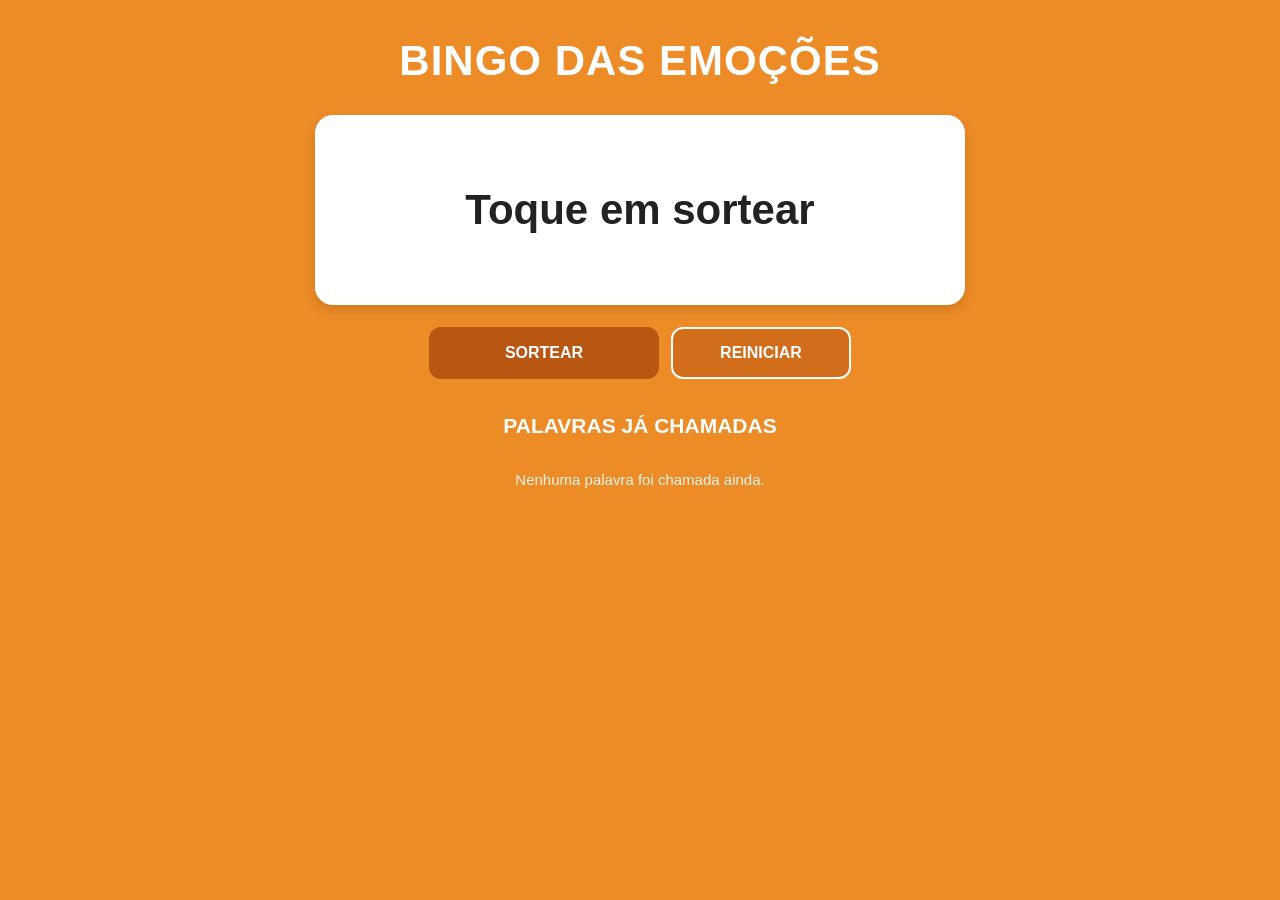
==== bingo.html @ 11f2b5f7 "Rename Bingo das Emoções to bingo.html" ====
<!DOCTYPE html>
<html lang="pt-BR">
<head>
<meta charset="UTF-8">
<meta name="viewport" content="width=device-width, initial-scale=1.0">
<title>Bingo das Emoções</title>

<style>
* {
    box-sizing: border-box;
}

body {
    margin: 0;
    min-height: 100vh;
    background: #ed8b27;
    font-family: Arial, sans-serif;
    color: white;
    padding: 25px 16px 35px;
}

main {
    width: 100%;
    max-width: 650px;
    margin: auto;
    text-align: center;
}

h1 {
    font-size: clamp(27px, 7vw, 42px);
    margin: 12px 0 30px;
    font-weight: 800;
    letter-spacing: 1px;
}

.caixa-sorteio {
    background: white;
    color: #222;
    width: 100%;
    min-height: 190px;
    border-radius: 18px;
    padding: 30px 18px;
    display: flex;
    flex-direction: column;
    justify-content: center;
    align-items: center;
    box-shadow: 0 5px 12px #00000020;
}

.palavra {
    font-size: clamp(25px, 7vw, 42px);
    font-weight: 800;
    overflow-wrap: anywhere;
}

.explicacao {
    margin-top: 22px;
    max-width: 480px;
    font-size: 16px;
    line-height: 1.5;
}

.explicacao strong {
    display: block;
    margin-bottom: 6px;
}

.explicacao p {
    margin: 0;
}

.escondido {
    display: none;
}

.botoes {
    display: flex;
    justify-content: center;
    gap: 12px;
    margin: 22px 0 35px;
}

button {
    border: none;
    border-radius: 12px;
    padding: 15px 24px;
    font-size: 16px;
    font-weight: bold;
    cursor: pointer;
    transition: 0.2s;
}

#sortear {
    background: #b95612;
    color: white;
    flex: 1;
    max-width: 230px;
}

#reiniciar {
    background: #d16d1b;
    color: white;
    border: 2px solid white;
    flex: 1;
    max-width: 180px;
}

button:disabled {
    opacity: 0.55;
    cursor: not-allowed;
}

button:not(:disabled):active {
    transform: scale(0.96);
}

h2 {
    font-size: 21px;
    margin-bottom: 18px;
}

.historico {
    text-align: center;
}

.lista-chamadas {
    display: flex;
    flex-wrap: wrap;
    justify-content: center;
    gap: 9px;
}

.palavra-chamada {
    color: white;
    background: #bd641c;
    padding: 9px 13px;
    border-radius: 9px;
    font-size: 15px;
    font-weight: bold;
}

.nenhuma {
    font-size: 15px;
    opacity: 0.9;
}

/* JANELA DE CONFIRMAÇÃO */

.modal {
    position: fixed;
    inset: 0;
    background: #00000080;
    display: flex;
    justify-content: center;
    align-items: center;
    padding: 20px;
    z-index: 10;
}

.modal.escondido {
    display: none;
}

.modal-conteudo {
    background: white;
    color: #222;
    width: 100%;
    max-width: 360px;
    padding: 28px 20px;
    border-radius: 18px;
    text-align: center;
}

.modal-conteudo h2 {
    margin-top: 0;
}

.modal-conteudo p {
    line-height: 1.5;
}

.confirmacao {
    display: flex;
    justify-content: center;
    gap: 12px;
    margin-top: 22px;
}

.sim {
    background: #b95612;
    color: white;
}

.nao {
    background: #e8e8e8;
    color: #222;
}

@media (max-width: 400px) {
    body {
        padding: 20px 13px 30px;
    }

    h1 {
        margin-bottom: 25px;
    }

    .caixa-sorteio {
        min-height: 175px;
        padding: 25px 14px;
    }

    button {
        padding: 14px 12px;
        font-size: 14px;
    }

    h2 {
        font-size: 19px;
    }
}
</style>
</head>

<body>

<main>

    <h1>BINGO DAS EMOÇÕES</h1>

    <section class="caixa-sorteio">

        <div class="palavra" id="palavra">
            Toque em sortear
        </div>

        <div class="explicacao escondido" id="explicacao">
            <strong>O que significa?</strong>
            <p id="textoExplicacao"></p>
        </div>

    </section>

    <div class="botoes">

        <button id="sortear" onclick="sortearPalavra()">
            SORTEAR
        </button>

        <button id="reiniciar" onclick="abrirConfirmacao()">
            REINICIAR
        </button>

    </div>

    <section class="historico">

        <h2>PALAVRAS JÁ CHAMADAS</h2>

        <div class="lista-chamadas" id="listaChamadas">
            <p class="nenhuma">Nenhuma palavra foi chamada ainda.</p>
        </div>

    </section>

</main>

<!-- CONFIRMAÇÃO PARA REINICIAR -->

<div class="modal escondido" id="modal">

    <div class="modal-conteudo">

        <h2>Você quer reiniciar?</h2>

        <p>Todas as palavras já sorteadas serão apagadas.</p>

        <div class="confirmacao">

            <button class="sim" onclick="confirmarReinicio()">
                SIM
            </button>

            <button class="nao" onclick="fecharConfirmacao()">
                NÃO
            </button>

        </div>

    </div>

</div>

<script>

// LISTA DE PALAVRAS E EXPLICAÇÕES

const palavras = [
    "Alegria",
    "Amor",
    "Afeto",
    "Carinho",
    "Felicidade",
    "Euforia",
    "Empolgação",
    "Entusiasmo",
    "Prazer",
    "Gratidão",
    "Esperança",
    "Alívio",
    "Orgulho",
    "Confiança",
    "Coragem",
    "Calma",
    "Paz",
    "Serenidade",
    "Tranquilidade",
    "Segurança",
    "Admiração",
    "Encanto",
    "Fascínio",
    "Diversão",
    "Humor",
    "Satisfação",
    "Realização",
    "Motivação",
    "Inspiração",
    "Otimismo",
    "Curiosidade",
    "Interesse",
    "Surpresa",
    "Ternura",
    "Compaixão",
    "Empatia",
    "Acolhimento",
    "Pertencimento",
    "Liberdade",
    "Deslumbramento",
    "Descontração",
    "Vivacidade",
    "Animação",
    "Deleite",
    "Respeito",
    "Simpatia",
    "Completude",
    "Tristeza",
    "Medo",
    "Raiva",
    "Ódio",
    "Nojo",
    "Aversão",
    "Ansiedade",
    "Angústia",
    "Aflição",
    "Pânico",
    "Terror",
    "Horror",
    "Irritação",
    "Frustração",
    "Decepção",
    "Culpa",
    "Vergonha",
    "Remorso",
    "Arrependimento",
    "Inveja",
    "Ciúme",
    "Desprezo",
    "Desgosto",
    "Desânimo",
    "Tédio",
    "Apatia",
    "Solidão",
    "Saudade",
    "Desamparo",
    "Desespero",
    "Desconfiança",
    "Insegurança",
    "Vulnerabilidade",
    "Impotência",
    "Humilhação",
    "Rejeição",
    "Ressentimento",
    "Amargura",
    "Mágoa",
    "Rancor",
    "Hostilidade",
    "Impaciência",
    "Agonia",
    "Pesar",
    "Melancolia",
    "Desconforto",
    "Preocupação",
    "Desilusão",
    "Desapontamento",
    "Nostalgia",
    "Expectativa",
    "Dúvida",
    "Confusão",
    "Espanto",
    "Incerteza",
    "Estranheza",
    "Hesitação",
    "Indignação",
    "Inquietação",
    "Excitação",
    "Agitação",
    "Tensão",
    "Alerta",
    "Resignação",
    "Aceitação",
    "Determinação",
    "Acanhamento",
    "Afabilidade",
    "Alvoroço",
    "Animosidade",
    "Antipatia",
    "Apreço",
    "Ardor",
    "Atordoamento",
    "Desconsolo",
    "Devoção",
    "Fervor",
    "Frenesi",
    "Repugnância",
    "Zanga",
    "Júbilo"
    "Prazer"
];

// EXPLICAÇÕES DAS PALAVRAS ESCOLHIDAS

const explicacoes = {

    "Ternura":
        "Sentimento de carinho, delicadeza e afeto por alguém ou alguma coisa.",

    "Deslumbramento":
        "Sensação de encantamento intenso diante de algo que impressiona ou fascina.",

    "Vivacidade":
        "Estado de energia, entusiasmo e disposição para viver e participar das experiências.",

    "Deleite":
        "Sensação de grande prazer e satisfação diante de algo agradável.",

    "Completude":
        "Sensação de plenitude, como se algo estivesse completo ou realizado.",

    "Aversão":
        "Sentimento de forte rejeição ou repulsa em relação a algo ou alguém.",

    "Apatia":
        "Estado de falta de interesse, entusiasmo ou reação emocional.",

    "Impotência":
        "Sensação de não conseguir agir ou mudar uma situação, mesmo desejando fazê-lo.",

    "Amargura":
        "Sentimento persistente de tristeza, mágoa ou ressentimento.",

    "Hostilidade":
        "Atitude ou sentimento de oposição, agressividade ou antipatia em relação a alguém.",

    "Pesar":
        "Sentimento de tristeza ou sofrimento diante de uma perda ou situação difícil.",

    "Afabilidade":
        "Qualidade de quem demonstra gentileza, simpatia e cordialidade.",

    "Alvoroço":
        "Estado de grande agitação, movimentação ou excitação.",

    "Animosidade":
        "Sentimento de antipatia ou hostilidade em relação a alguém.",

    "Frenesi":
        "Estado de agitação, entusiasmo ou excitação muito intensos.",

    "Zanga":
        "Sentimento de irritação ou raiva diante de algo desagradável.",

    "Repugnância":
        "Sensação intensa de aversão ou repulsa diante de algo.",

    "Júbilo":
        "Sentimento de alegria intensa, entusiasmo e grande satisfação."

};

// CONTROLE DO SORTEIO

let disponiveis = [...palavras];
let chamadas = [];
let sorteando = false;

const elementoPalavra = document.getElementById("palavra");
const elementoExplicacao = document.getElementById("explicacao");
const textoExplicacao = document.getElementById("textoExplicacao");
const listaChamadas = document.getElementById("listaChamadas");
const botaoSortear = document.getElementById("sortear");

// ATUALIZA O HISTÓRICO

function atualizarHistorico() {

    listaChamadas.innerHTML = "";

    if (chamadas.length === 0) {

        listaChamadas.innerHTML =
            '<p class="nenhuma">Nenhuma palavra foi chamada ainda.</p>';

        return;
    }

    chamadas.forEach(palavra => {

        const item = document.createElement("span");

        item.className = "palavra-chamada";
        item.textContent = palavra;

        listaChamadas.appendChild(item);

    });

}

// MOSTRA A PALAVRA E SUA EXPLICAÇÃO

function mostrarResultado(palavra) {

    elementoPalavra.textContent = palavra;

    if (explicacoes[palavra]) {

        textoExplicacao.textContent = explicacoes[palavra];
        elementoExplicacao.classList.remove("escondido");

    } else {

        elementoExplicacao.classList.add("escondido");
        textoExplicacao.textContent = "";

    }

}

// REALIZA O SORTEIO COM ANIMAÇÃO

function sortearPalavra() {

    if (sorteando || disponiveis.length === 0) {
        return;
    }

    sorteando = true;
    botaoSortear.disabled = true;

    elementoExplicacao.classList.add("escondido");

    const indiceFinal = Math.floor(
        Math.random() * disponiveis.length
    );

    const resultado = disponiveis[indiceFinal];

    const inicio = Date.now();
    const duracao = 2500;

    function animacao() {

        const tempoDecorrido = Date.now() - inicio;

        const indiceAnimacao = Math.floor(
            Math.random() * disponiveis.length
        );

        elementoPalavra.textContent =
            disponiveis[indiceAnimacao];

        if (tempoDecorrido < duracao) {

            setTimeout(animacao, 75);

        } else {

            finalizarSorteio(resultado, indiceFinal);

        }

    }

    animacao();

}

// FINALIZA O SORTEIO

function finalizarSorteio(resultado, indiceFinal) {

    mostrarResultado(resultado);

    chamadas.push(resultado);

    disponiveis.splice(indiceFinal, 1);

    atualizarHistorico();

    sorteando = false;
    botaoSortear.disabled = false;

    if (disponiveis.length === 0) {

        botaoSortear.textContent = "FIM DO SORTEIO";
        botaoSortear.disabled = true;

    }

}

// ABRE A CONFIRMAÇÃO

function abrirConfirmacao() {

    if (sorteando) return;

    document.getElementById("modal")
        .classList.remove("escondido");

}

// FECHA A CONFIRMAÇÃO

function fecharConfirmacao() {

    document.getElementById("modal")
        .classList.add("escondido");

}

// CONFIRMA O REINÍCIO

function confirmarReinicio() {

    disponiveis = [...palavras];
    chamadas = [];
    sorteando = false;

    elementoPalavra.textContent = "Toque em sortear";

    elementoExplicacao.classList.add("escondido");
    textoExplicacao.textContent = "";

    botaoSortear.disabled = false;
    botaoSortear.textContent = "SORTEAR";

    atualizarHistorico();

    fecharConfirmacao();

}

</script>

</body>
</html>
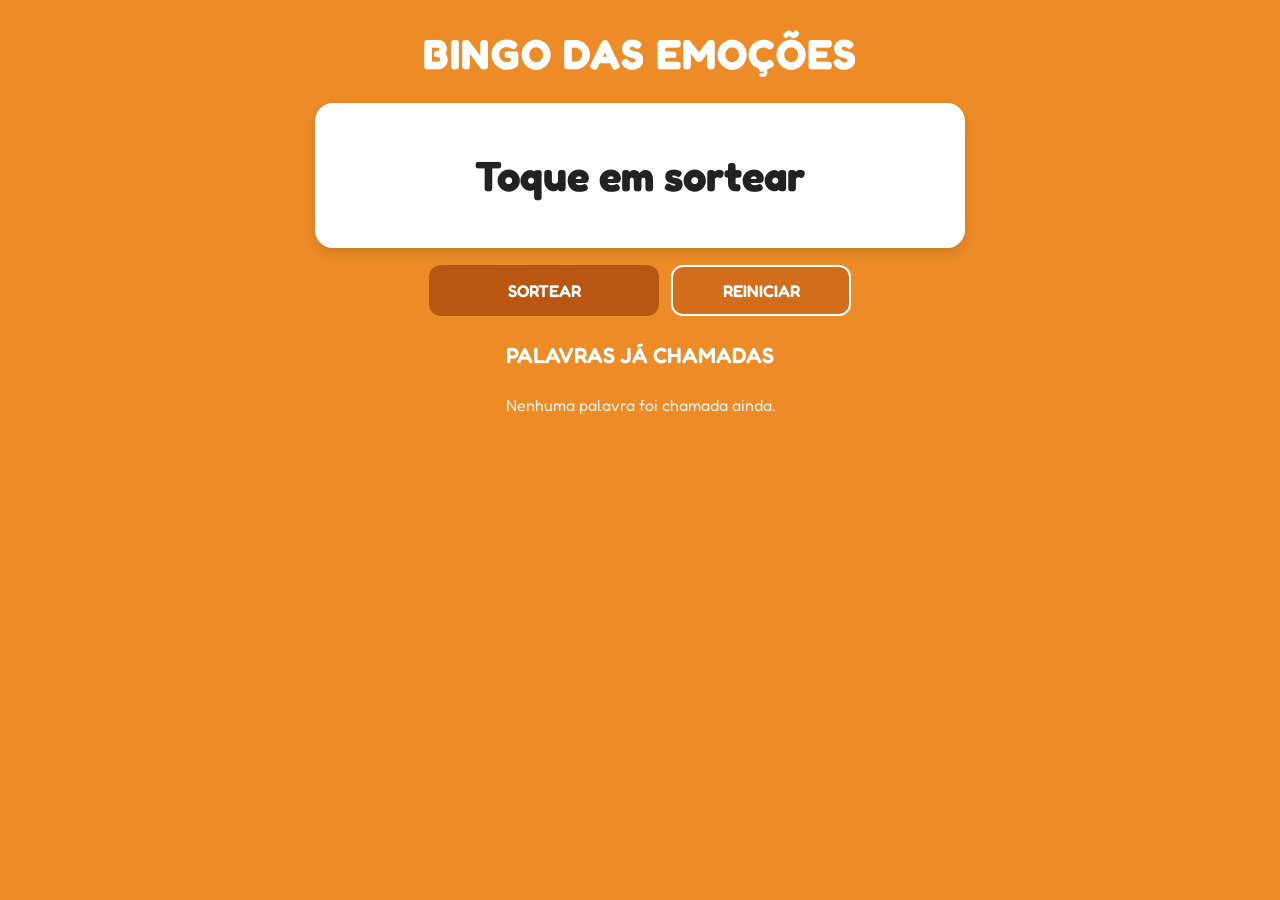
==== commit 1460273e: "Update bingo.html" ====
--- a/bingo.html
+++ b/bingo.html
@@ -3,7 +3,12 @@
 <head>
 <meta charset="UTF-8">
 <meta name="viewport" content="width=device-width, initial-scale=1.0">
+
 <title>Bingo das Emoções</title>
+
+<link rel="preconnect" href="https://fonts.googleapis.com">
+<link rel="preconnect" href="https://fonts.gstatic.com" crossorigin>
+<link href="https://fonts.googleapis.com/css2?family=Fredoka:wght@400;500;600;700&display=swap" rel="stylesheet">
 
 <style>
 * {
@@ -14,32 +19,35 @@
     margin: 0;
     min-height: 100vh;
     background: #ed8b27;
-    font-family: Arial, sans-serif;
+    font-family: 'Fredoka', sans-serif;
     color: white;
-    padding: 25px 16px 35px;
+    padding: 20px 16px 30px;
 }
 
 main {
     width: 100%;
     max-width: 650px;
+    min-height: calc(100vh - 50px);
     margin: auto;
+    display: flex;
+    flex-direction: column;
     text-align: center;
 }
 
 h1 {
     font-size: clamp(27px, 7vw, 42px);
-    margin: 12px 0 30px;
-    font-weight: 800;
+    font-weight: 700;
     letter-spacing: 1px;
+    margin: 8px 0 24px;
 }
 
 .caixa-sorteio {
     background: white;
     color: #222;
     width: 100%;
-    min-height: 190px;
+    min-height: 145px;
     border-radius: 18px;
-    padding: 30px 18px;
+    padding: 22px 16px;
     display: flex;
     flex-direction: column;
     justify-content: center;
@@ -48,21 +56,22 @@
 }
 
 .palavra {
-    font-size: clamp(25px, 7vw, 42px);
-    font-weight: 800;
+    font-size: clamp(27px, 7vw, 42px);
+    font-weight: 700;
     overflow-wrap: anywhere;
 }
 
 .explicacao {
-    margin-top: 22px;
+    margin-top: 15px;
     max-width: 480px;
     font-size: 16px;
-    line-height: 1.5;
+    line-height: 1.4;
 }
 
 .explicacao strong {
     display: block;
-    margin-bottom: 6px;
+    margin-bottom: 5px;
+    font-weight: 600;
 }
 
 .explicacao p {
@@ -77,17 +86,18 @@
     display: flex;
     justify-content: center;
     gap: 12px;
-    margin: 22px 0 35px;
+    margin: 17px 0 26px;
 }
 
 button {
+    font-family: 'Fredoka', sans-serif;
     border: none;
     border-radius: 12px;
-    padding: 15px 24px;
-    font-size: 16px;
-    font-weight: bold;
+    padding: 13px 20px;
+    font-size: 17px;
+    font-weight: 600;
     cursor: pointer;
-    transition: 0.2s;
+    transition: transform 0.2s, opacity 0.2s;
 }
 
 #sortear {
@@ -115,12 +125,14 @@
 }
 
 h2 {
-    font-size: 21px;
-    margin-bottom: 18px;
+    font-size: 22px;
+    font-weight: 600;
+    margin: 0 0 17px;
 }
 
 .historico {
     text-align: center;
+    margin-bottom: 15px;
 }
 
 .lista-chamadas {
@@ -135,13 +147,14 @@
     background: #bd641c;
     padding: 9px 13px;
     border-radius: 9px;
-    font-size: 15px;
-    font-weight: bold;
+    font-size: 16px;
+    font-weight: 500;
 }
 
 .nenhuma {
-    font-size: 15px;
+    font-size: 16px;
     opacity: 0.9;
+    margin: 10px 0;
 }
 
 /* JANELA DE CONFIRMAÇÃO */
@@ -166,13 +179,13 @@
     color: #222;
     width: 100%;
     max-width: 360px;
-    padding: 28px 20px;
+    padding: 26px 20px;
     border-radius: 18px;
     text-align: center;
 }
 
 .modal-conteudo h2 {
-    margin-top: 0;
+    margin: 0 0 12px;
 }
 
 .modal-conteudo p {
@@ -183,7 +196,7 @@
     display: flex;
     justify-content: center;
     gap: 12px;
-    margin-top: 22px;
+    margin-top: 20px;
 }
 
 .sim {
@@ -198,25 +211,46 @@
 
 @media (max-width: 400px) {
     body {
-        padding: 20px 13px 30px;
+        padding: 17px 13px 25px;
     }
 
     h1 {
-        margin-bottom: 25px;
+        font-size: 29px;
+        margin: 8px 0 21px;
     }
 
     .caixa-sorteio {
-        min-height: 175px;
-        padding: 25px 14px;
+        min-height: 135px;
+        padding: 19px 13px;
+        border-radius: 16px;
+    }
+
+    .palavra {
+        font-size: 29px;
+    }
+
+    .explicacao {
+        font-size: 15px;
+        margin-top: 12px;
+    }
+
+    .botoes {
+        gap: 10px;
+        margin: 15px 0 25px;
     }
 
     button {
-        padding: 14px 12px;
-        font-size: 14px;
+        padding: 12px 9px;
+        font-size: 16px;
     }
 
     h2 {
-        font-size: 19px;
+        font-size: 20px;
+    }
+
+    .palavra-chamada {
+        font-size: 15px;
+        padding: 8px 11px;
     }
 }
 </style>
@@ -243,11 +277,11 @@
 
     <div class="botoes">
 
-        <button id="sortear" onclick="sortearPalavra()">
+        <button id="sortear" type="button">
             SORTEAR
         </button>
 
-        <button id="reiniciar" onclick="abrirConfirmacao()">
+        <button id="reiniciar" type="button">
             REINICIAR
         </button>
 
@@ -277,11 +311,11 @@
 
         <div class="confirmacao">
 
-            <button class="sim" onclick="confirmarReinicio()">
+            <button class="sim" id="botaoSim" type="button">
                 SIM
             </button>
 
-            <button class="nao" onclick="fecharConfirmacao()">
+            <button class="nao" id="botaoNao" type="button">
                 NÃO
             </button>
 
@@ -293,7 +327,7 @@
 
 <script>
 
-// LISTA DE PALAVRAS E EXPLICAÇÕES
+// LISTA DE PALAVRAS
 
 const palavras = [
     "Alegria",
@@ -424,10 +458,9 @@
     "Repugnância",
     "Zanga",
     "Júbilo"
-    "Prazer"
 ];
 
-// EXPLICAÇÕES DAS PALAVRAS ESCOLHIDAS
+// EXPLICAÇÕES
 
 const explicacoes = {
 
@@ -487,19 +520,21 @@
 
 };
 
-// CONTROLE DO SORTEIO
-
-let disponiveis = [...palavras];
-let chamadas = [];
-let sorteando = false;
+// ELEMENTOS DA TELA
 
 const elementoPalavra = document.getElementById("palavra");
 const elementoExplicacao = document.getElementById("explicacao");
 const textoExplicacao = document.getElementById("textoExplicacao");
 const listaChamadas = document.getElementById("listaChamadas");
 const botaoSortear = document.getElementById("sortear");
-
-// ATUALIZA O HISTÓRICO
+const botaoReiniciar = document.getElementById("reiniciar");
+const modal = document.getElementById("modal");
+
+let disponiveis = [...palavras];
+let chamadas = [];
+let sorteando = false;
+
+// HISTÓRICO
 
 function atualizarHistorico() {
 
@@ -526,7 +561,7 @@
 
 }
 
-// MOSTRA A PALAVRA E SUA EXPLICAÇÃO
+// MOSTRAR RESULTADO
 
 function mostrarResultado(palavra) {
 
@@ -546,7 +581,7 @@
 
 }
 
-// REALIZA O SORTEIO COM ANIMAÇÃO
+// SORTEIO
 
 function sortearPalavra() {
 
@@ -595,7 +630,7 @@
 
 }
 
-// FINALIZA O SORTEIO
+// FINALIZAR SORTEIO
 
 function finalizarSorteio(resultado, indiceFinal) {
 
@@ -608,38 +643,39 @@
     atualizarHistorico();
 
     sorteando = false;
-    botaoSortear.disabled = false;
 
     if (disponiveis.length === 0) {
 
         botaoSortear.textContent = "FIM DO SORTEIO";
         botaoSortear.disabled = true;
 
-    }
-
-}
-
-// ABRE A CONFIRMAÇÃO
+    } else {
+
+        botaoSortear.disabled = false;
+
+    }
+
+}
+
+// ABRIR CONFIRMAÇÃO
 
 function abrirConfirmacao() {
 
     if (sorteando) return;
 
-    document.getElementById("modal")
-        .classList.remove("escondido");
-
-}
-
-// FECHA A CONFIRMAÇÃO
+    modal.classList.remove("escondido");
+
+}
+
+// FECHAR CONFIRMAÇÃO
 
 function fecharConfirmacao() {
 
-    document.getElementById("modal")
-        .classList.add("escondido");
-
-}
-
-// CONFIRMA O REINÍCIO
+    modal.classList.add("escondido");
+
+}
+
+// REINICIAR
 
 function confirmarReinicio() {
 
@@ -661,6 +697,18 @@
 
 }
 
+// EVENTOS DOS BOTÕES
+
+botaoSortear.addEventListener("click", sortearPalavra);
+
+botaoReiniciar.addEventListener("click", abrirConfirmacao);
+
+document.getElementById("botaoSim")
+    .addEventListener("click", confirmarReinicio);
+
+document.getElementById("botaoNao")
+    .addEventListener("click", fecharConfirmacao);
+
 </script>
 
 </body>
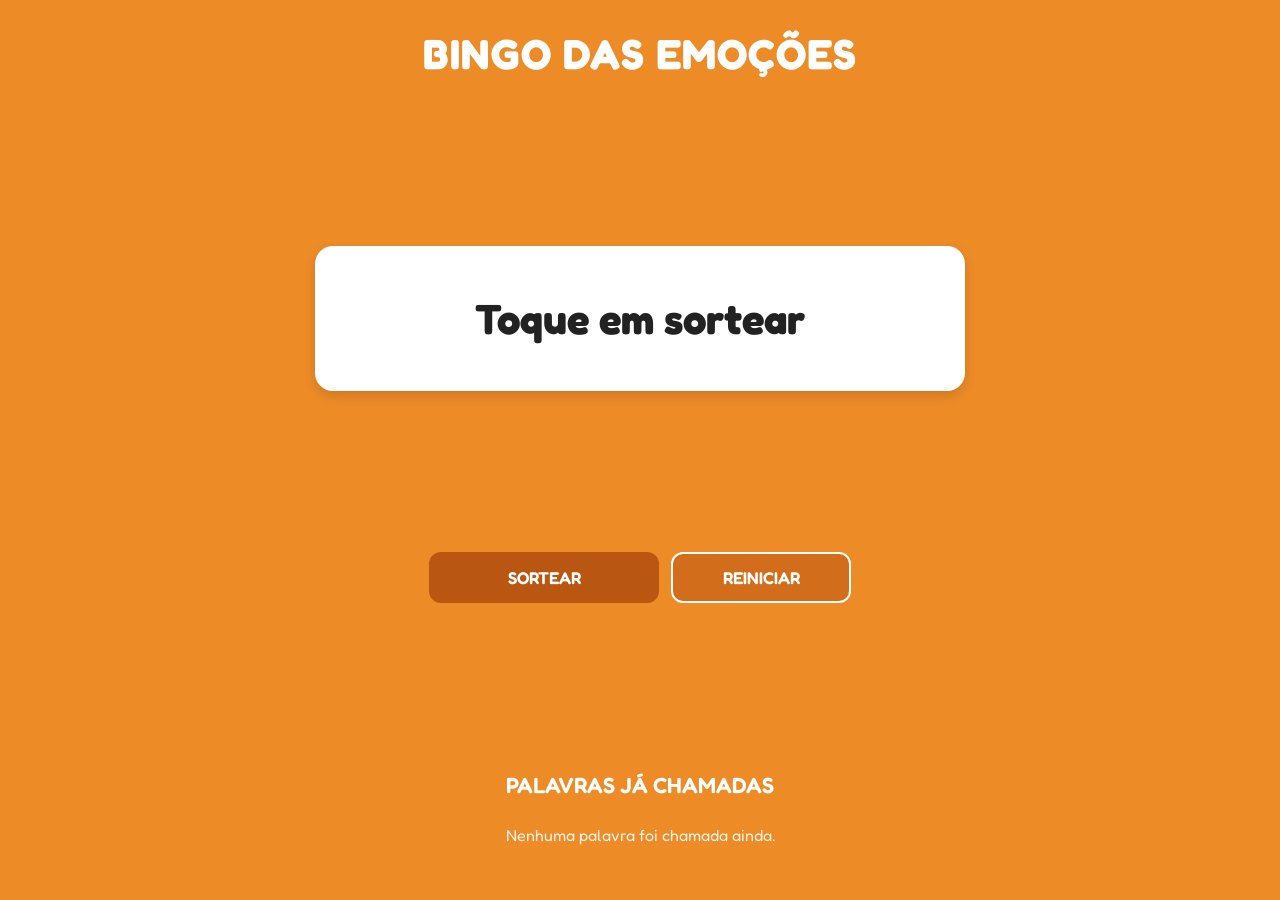
==== commit 87d21699: "Update bingo.html" ====
--- a/bingo.html
+++ b/bingo.html
@@ -31,7 +31,9 @@
     margin: auto;
     display: flex;
     flex-direction: column;
+    justify-content: space-between;
     text-align: center;
+    gap: 20px;
 }
 
 h1 {
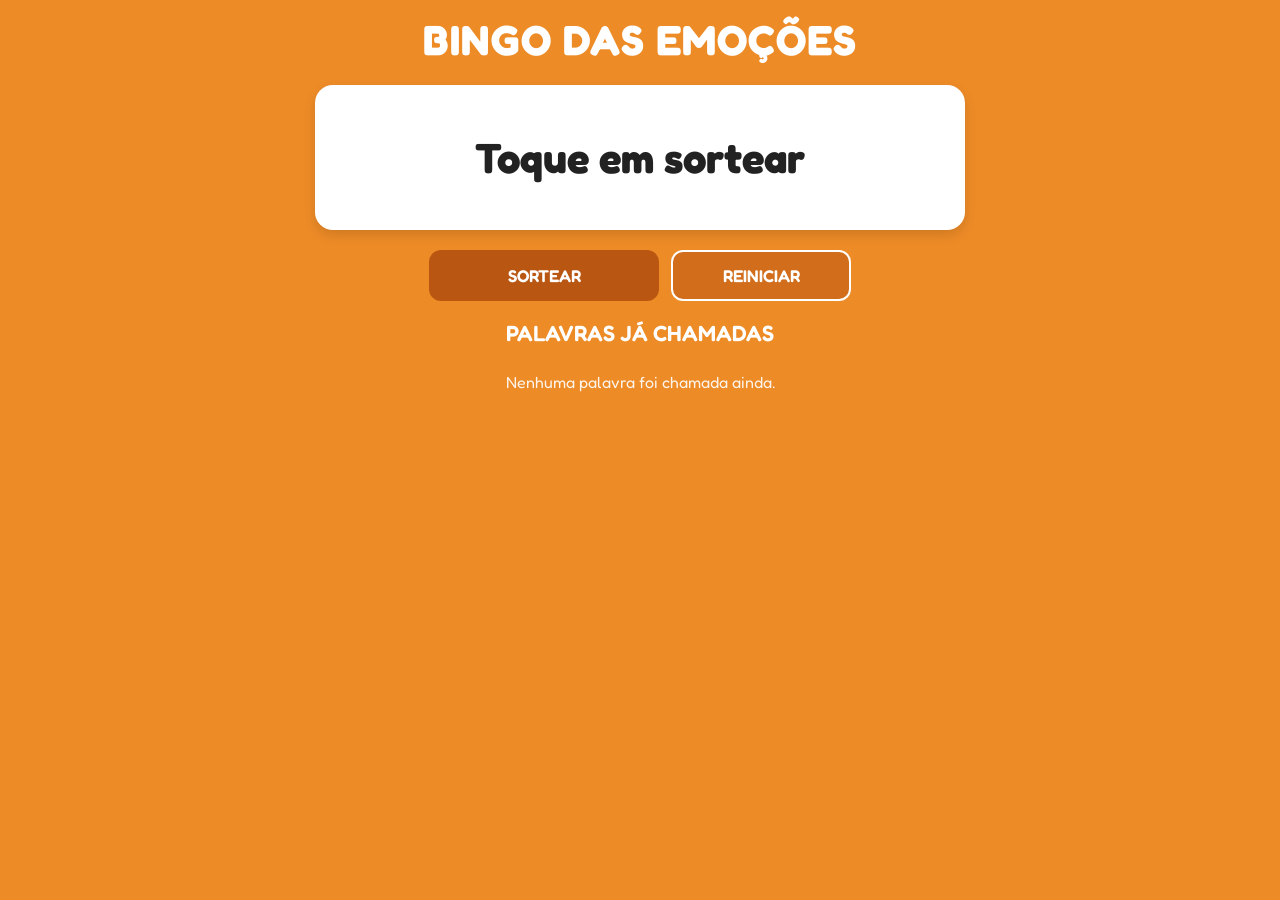
==== commit 8ccc8646: "Update bingo.html" ====
--- a/bingo.html
+++ b/bingo.html
@@ -17,30 +17,35 @@
 
 body {
     margin: 0;
-    min-height: 100vh;
+    height: 100vh;
+    height: 100dvh;
+    overflow: hidden;
     background: #ed8b27;
     font-family: 'Fredoka', sans-serif;
     color: white;
-    padding: 20px 16px 30px;
+    padding: 14px 16px;
 }
 
 main {
     width: 100%;
     max-width: 650px;
-    min-height: calc(100vh - 50px);
+    height: 100%;
+    min-height: 0;
     margin: auto;
     display: flex;
     flex-direction: column;
-    justify-content: space-between;
+    align-items: center;
     text-align: center;
-    gap: 20px;
+    gap: clamp(12px, 2.2vh, 20px);
 }
 
 h1 {
+    width: 100%;
+    flex-shrink: 0;
     font-size: clamp(27px, 7vw, 42px);
     font-weight: 700;
     letter-spacing: 1px;
-    margin: 8px 0 24px;
+    margin: 0;
 }
 
 .caixa-sorteio {
@@ -48,6 +53,7 @@
     color: #222;
     width: 100%;
     min-height: 145px;
+    flex-shrink: 0;
     border-radius: 18px;
     padding: 22px 16px;
     display: flex;
@@ -85,10 +91,12 @@
 }
 
 .botoes {
+    width: 100%;
+    flex-shrink: 0;
     display: flex;
     justify-content: center;
     gap: 12px;
-    margin: 17px 0 26px;
+    margin: 0;
 }
 
 button {
@@ -126,22 +134,37 @@
     transform: scale(0.96);
 }
 
+.historico {
+    width: 100%;
+    flex: 1;
+    min-height: 0;
+    display: flex;
+    flex-direction: column;
+    text-align: center;
+    overflow: hidden;
+    margin: 0;
+}
+
 h2 {
+    flex-shrink: 0;
     font-size: 22px;
     font-weight: 600;
-    margin: 0 0 17px;
-}
-
-.historico {
-    text-align: center;
-    margin-bottom: 15px;
+    margin: 0 0 12px;
 }
 
 .lista-chamadas {
+    flex: 1;
+    min-height: 0;
     display: flex;
     flex-wrap: wrap;
     justify-content: center;
+    align-content: flex-start;
     gap: 9px;
+    overflow-y: auto;
+    padding: 4px 3px 10px;
+    scrollbar-width: thin;
+    scrollbar-color: #bd641c transparent;
+    overscroll-behavior: contain;
 }
 
 .palavra-chamada {
@@ -211,14 +234,19 @@
     color: #222;
 }
 
+/* AJUSTES PARA CELULARES */
+
 @media (max-width: 400px) {
     body {
-        padding: 17px 13px 25px;
+        padding: 12px 13px;
+    }
+
+    main {
+        gap: clamp(10px, 1.8vh, 16px);
     }
 
     h1 {
         font-size: 29px;
-        margin: 8px 0 21px;
     }
 
     .caixa-sorteio {
@@ -238,7 +266,6 @@
 
     .botoes {
         gap: 10px;
-        margin: 15px 0 25px;
     }
 
     button {
@@ -253,6 +280,46 @@
     .palavra-chamada {
         font-size: 15px;
         padding: 8px 11px;
+    }
+}
+
+/* CELULARES COM POUCA ALTURA */
+
+@media (max-height: 650px) {
+    body {
+        padding-top: 8px;
+        padding-bottom: 8px;
+    }
+
+    main {
+        gap: 9px;
+    }
+
+    h1 {
+        font-size: 26px;
+    }
+
+    .caixa-sorteio {
+        min-height: 110px;
+        padding: 12px;
+    }
+
+    .botoes {
+        gap: 8px;
+    }
+
+    button {
+        padding: 10px 12px;
+    }
+
+    h2 {
+        font-size: 18px;
+        margin-bottom: 8px;
+    }
+
+    .palavra-chamada {
+        padding: 6px 9px;
+        font-size: 14px;
     }
 }
 </style>
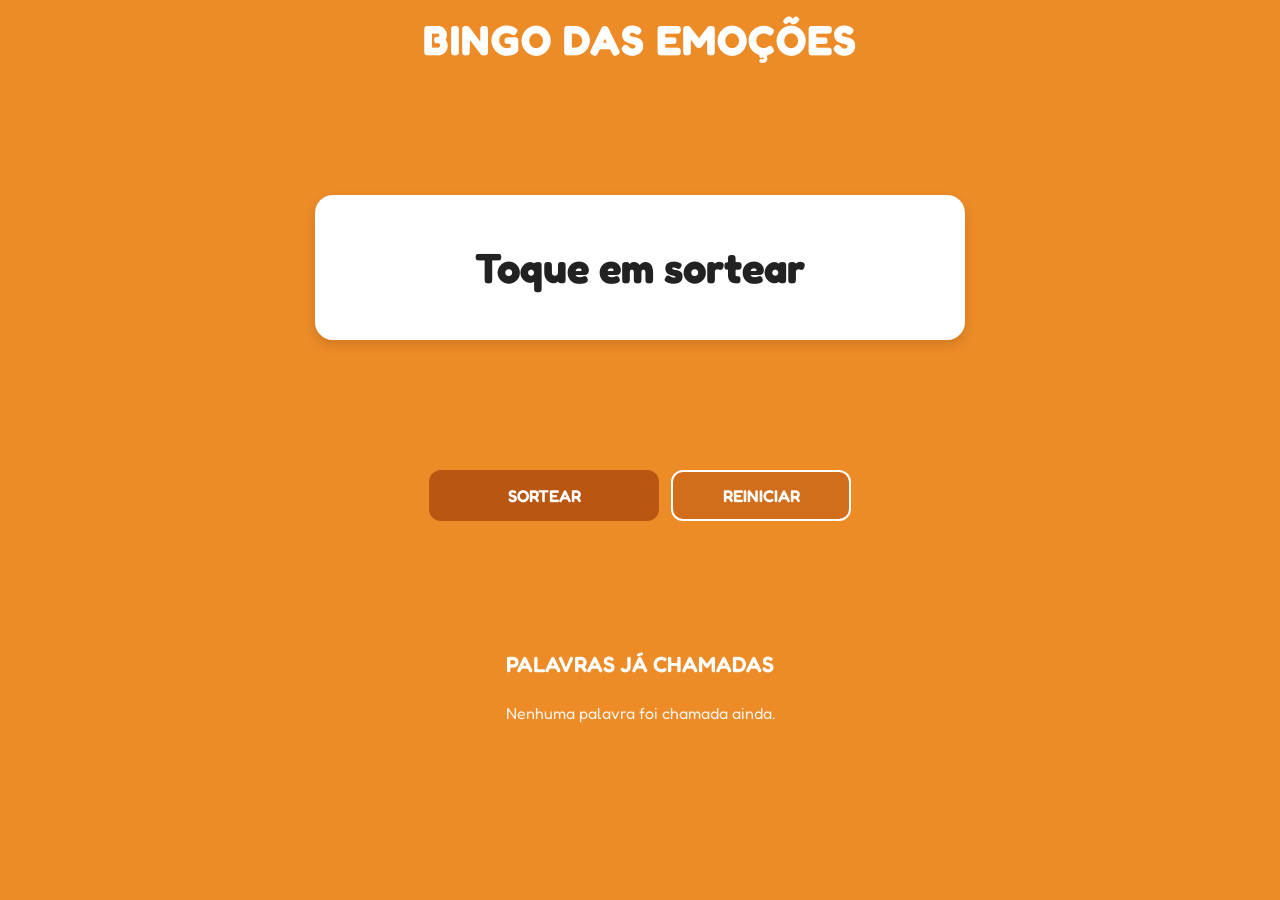
==== commit d0b3e884: "Update bingo.html" ====
--- a/bingo.html
+++ b/bingo.html
@@ -320,6 +320,55 @@
     .palavra-chamada {
         padding: 6px 9px;
         font-size: 14px;
+    }
+}
+    /* DISTRIBUIÇÃO VERTICAL DA TELA */
+
+body {
+    height: 100vh;
+    height: 100dvh;
+    overflow: hidden;
+    padding: 14px 16px;
+}
+
+main {
+    height: 100%;
+    min-height: 0;
+    justify-content: space-between;
+    gap: 10px;
+}
+
+h1,
+.caixa-sorteio,
+.botoes {
+    flex-shrink: 0;
+}
+
+.historico {
+    flex: 0 0 27%;
+    min-height: 0;
+    margin: 0;
+    overflow: hidden;
+}
+
+.lista-chamadas {
+    flex: 1;
+    min-height: 0;
+    overflow-y: auto;
+    align-content: flex-start;
+}
+
+@media (max-width: 400px) {
+    body {
+        padding: 12px 13px;
+    }
+
+    main {
+        gap: 8px;
+    }
+
+    .historico {
+        flex-basis: 30%;
     }
 }
 </style>
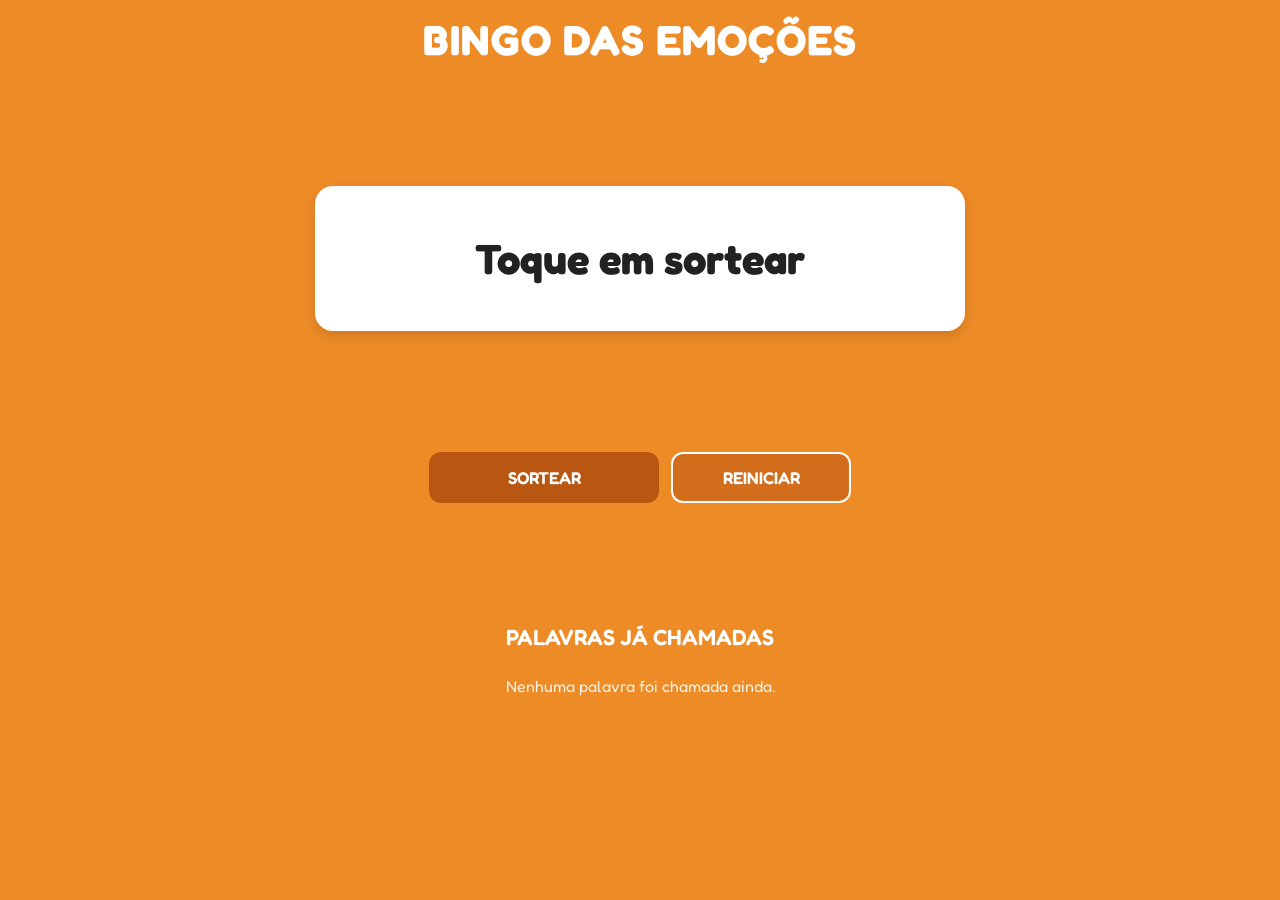
==== commit b59c6a13: "Update bingo.html" ====
--- a/bingo.html
+++ b/bingo.html
@@ -15,8 +15,13 @@
     box-sizing: border-box;
 }
 
+html, body {
+    width: 100%;
+    height: 100%;
+    margin: 0;
+}
+
 body {
-    margin: 0;
     height: 100vh;
     height: 100dvh;
     overflow: hidden;
@@ -30,18 +35,19 @@
     width: 100%;
     max-width: 650px;
     height: 100%;
-    min-height: 0;
-    margin: auto;
-    display: flex;
-    flex-direction: column;
-    align-items: center;
+    margin: 0 auto;
+
+    display: grid;
+    grid-template-columns: 1fr;
+    grid-template-rows: auto auto auto minmax(0, 30%);
+    align-content: space-between;
+
+    justify-items: center;
     text-align: center;
-    gap: clamp(12px, 2.2vh, 20px);
 }
 
 h1 {
     width: 100%;
-    flex-shrink: 0;
     font-size: clamp(27px, 7vw, 42px);
     font-weight: 700;
     letter-spacing: 1px;
@@ -53,13 +59,14 @@
     color: #222;
     width: 100%;
     min-height: 145px;
-    flex-shrink: 0;
     border-radius: 18px;
     padding: 22px 16px;
+
     display: flex;
     flex-direction: column;
     justify-content: center;
     align-items: center;
+
     box-shadow: 0 5px 12px #00000020;
 }
 
@@ -92,11 +99,9 @@
 
 .botoes {
     width: 100%;
-    flex-shrink: 0;
     display: flex;
     justify-content: center;
     gap: 12px;
-    margin: 0;
 }
 
 button {
@@ -136,13 +141,11 @@
 
 .historico {
     width: 100%;
-    flex: 1;
     min-height: 0;
     display: flex;
     flex-direction: column;
     text-align: center;
     overflow: hidden;
-    margin: 0;
 }
 
 h2 {
@@ -155,13 +158,16 @@
 .lista-chamadas {
     flex: 1;
     min-height: 0;
+
     display: flex;
     flex-wrap: wrap;
     justify-content: center;
     align-content: flex-start;
     gap: 9px;
+
     overflow-y: auto;
     padding: 4px 3px 10px;
+
     scrollbar-width: thin;
     scrollbar-color: #bd641c transparent;
     overscroll-behavior: contain;
@@ -234,15 +240,11 @@
     color: #222;
 }
 
-/* AJUSTES PARA CELULARES */
+/* CELULARES */
 
 @media (max-width: 400px) {
     body {
         padding: 12px 13px;
-    }
-
-    main {
-        gap: clamp(10px, 1.8vh, 16px);
     }
 
     h1 {
@@ -264,10 +266,6 @@
         margin-top: 12px;
     }
 
-    .botoes {
-        gap: 10px;
-    }
-
     button {
         padding: 12px 9px;
         font-size: 16px;
@@ -291,23 +289,11 @@
         padding-bottom: 8px;
     }
 
-    main {
-        gap: 9px;
-    }
-
-    h1 {
-        font-size: 26px;
-    }
-
     .caixa-sorteio {
         min-height: 110px;
         padding: 12px;
     }
 
-    .botoes {
-        gap: 8px;
-    }
-
     button {
         padding: 10px 12px;
     }
@@ -320,55 +306,6 @@
     .palavra-chamada {
         padding: 6px 9px;
         font-size: 14px;
-    }
-}
-    /* DISTRIBUIÇÃO VERTICAL DA TELA */
-
-body {
-    height: 100vh;
-    height: 100dvh;
-    overflow: hidden;
-    padding: 14px 16px;
-}
-
-main {
-    height: 100%;
-    min-height: 0;
-    justify-content: space-between;
-    gap: 10px;
-}
-
-h1,
-.caixa-sorteio,
-.botoes {
-    flex-shrink: 0;
-}
-
-.historico {
-    flex: 0 0 27%;
-    min-height: 0;
-    margin: 0;
-    overflow: hidden;
-}
-
-.lista-chamadas {
-    flex: 1;
-    min-height: 0;
-    overflow-y: auto;
-    align-content: flex-start;
-}
-
-@media (max-width: 400px) {
-    body {
-        padding: 12px 13px;
-    }
-
-    main {
-        gap: 8px;
-    }
-
-    .historico {
-        flex-basis: 30%;
     }
 }
 </style>
